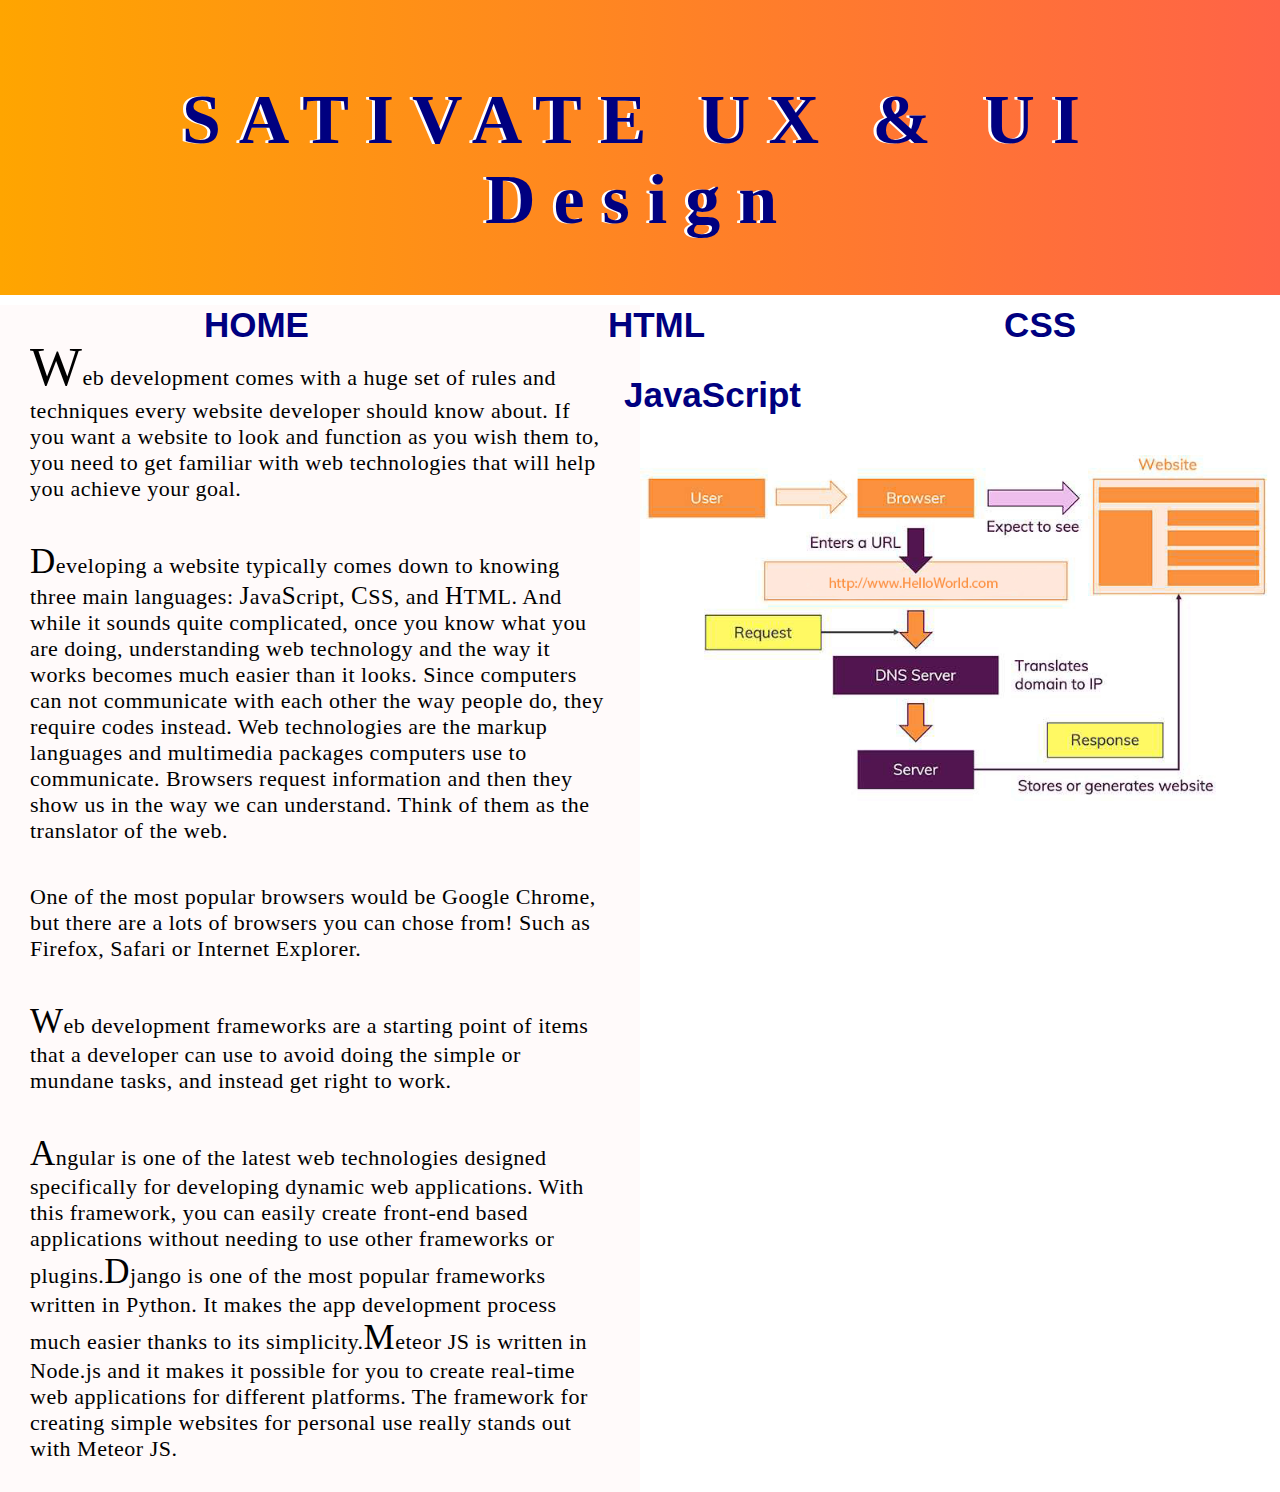
==== index.html @ 44032ea0 "Slight changes" ====
<!DOCTYPE html>
<html>
	<head>
		<title> Welcome </title>
		<link rel="stylesheet" href="style.css">
		<link href="https://fonts.googleapis.com/css?family=Sulphur+Point&display=swap" rel="stylesheet">
		<meta name="viewport" content="width=device-width, initial-scale=1.0">
	</head>
	<body>
		<div class="head1">
			<h1> SATIVATE UX & UI Design </h1>
			<div class="first1">
				<button class="btn btn1">HOME</button>
				<button class="btn btn2">HTML</button>		
				<button class="btn btn3">CSS</button>		
				<button class="btn btn4">JavaScript</button>
			</div>
		</div>
		<div class="head2">
			<p><span style="font-size:55px;">W</span>eb development comes with a huge set of rules and techniques every website developer should know about. If you want a website to look and function as you wish them to, you need to get familiar with web technologies that will help you achieve your goal. 
			</p>
			<p><span style="font-size:35px;">D</span>eveloping a website typically comes down to knowing three main languages: <span style="font-size:25px;">J</span>ava<span style="font-size:25px;">S</span>cript, <span style="font-size:25px;">C</span>SS, and <span style="font-size:25px;">H</span>TML. And while it sounds quite complicated, once you know what you are doing, understanding web technology and the way it works becomes much easier than it looks.			
			Since computers can not communicate with each other the way people do, they require codes instead. Web technologies are the markup languages and multimedia packages computers use to communicate.
			Browsers request information and then they show us in the way we can understand. Think of them as the translator of the web.
			</p>
			<p>One of the most popular browsers would be Google Chrome, but there are a lots of browsers you can chose from! Such as Firefox, Safari or Internet Explorer.
			</p>
			<p><span style="font-size:35px;">W</span>eb development frameworks are a starting point of items that a developer can use to avoid doing the simple or mundane tasks, and instead get right to work.
			</p>
			<p><span style="font-size:35px;">A</span>ngular is one of the latest web technologies designed specifically for developing dynamic web applications. With this framework, you can easily create front-end based applications without needing to use other frameworks or plugins.<span style="font-size:35px;">D</span>jango is one of the most popular frameworks written in Python. It makes the app development process much easier thanks to its simplicity.<span style="font-size:35px;">M</span>eteor JS is written in Node.js and it makes it possible for you to create real-time web applications for different platforms. The framework for creating simple websites for personal use really stands out with Meteor JS.
			</p>	
		</div>
		<div class="image1"><img src="theweb.jpg" alt="How does the web works" width="100%"> </div>
		
	
	</body>


</html>
---- style.css ----
*{
	margin: 0;
	padding: 0;
}
.head1 {
	background-image: linear-gradient(to right, orange , tomato);
	height: 100px;
	padding-bottom:15px;
}
h1 {
	padding-top: 30px;
	padding-left: 20px;
	padding-right: 20px;
	text-align:center;
	font-size: 35px;
	text-shadow: -2px 0 white;
	color:#000080;
}
.first1{
	text-align:center;
	margin-top: 6px;
}
.btn{
	border: none;
	background: none;
	padding: 5px 12px;
}
.btn1{
	font-size: 17px;
	text-shadow: -1px 0 white;
	color:#000080;
	font-weight: bold;
}
.btn2{
	font-size: 17px;
	text-shadow: -1px 0 white;
	color:#000080;
	font-weight: bold;
}
.btn3{
	font-size: 17px;
	text-shadow: -1px 0 white;
	color:#000080;
	font-weight: bold;
}
.btn4{
	font-size: 17px;
	text-shadow: -1px 0 white;
	color:#000080;
	font-weight: bold;
}

.head2 {
	background-color:#FFFAFA;
}
p {
	padding-top: 15px;
	padding-left: 20px;
	padding-right: 10px;
	padding-bottom: 10px;
	font-size:18px;
}

@media only screen and (min-width: 768px){
.head1 {
	background-image: linear-gradient(to right, orange , tomato);
	height: 250px;
	padding-top: 30px;
	margin-bottom: 10px;
}
h1 {
	padding-top: 50px;
	padding-left: 20px;
	padding-right: 20px;
	text-align:center;
	font-size: 70px;
	text-shadow: -3px 0 white;
	color:#000080;
	letter-spacing: 18px;
}

.head2 {
	float: left;
	width:50%;
	padding-top: 20px;
}
.image1 {
	float: right;
	width: 50%;
	padding-top:150px;
}
p {
	padding-top: 10px;
	padding-left: 30px;
	padding-right: 30px;
	padding-bottom: 30px;
	font-size:22px;
	letter-spacing: 0.5px;
}
.first1{
	text-align:center;
	margin-top: 50px;
}
.btn{
	border: none;
	background: none;
	padding: 15px 75px;
}
.btn1{
	font-size: 35px;
	text-shadow: -1px 0 white;
	color:#000080;
	font-weight: bold;
}

.btn2{
	margin-left: 145px;
	font-size: 35px;
	text-shadow: -1px 0 white;
	color:#000080;
	font-weight: bold;
}
.btn3{
	margin-left: 145px;
	font-size: 35px;
	text-shadow: -1px 0 white;
	color:#000080;
	font-weight: bold;
}
.btn4{
	margin-left: 145px;
	font-size: 35px;
	text-shadow: -1px 0 white;
	color:#000080;
	font-weight: bold;
}





}
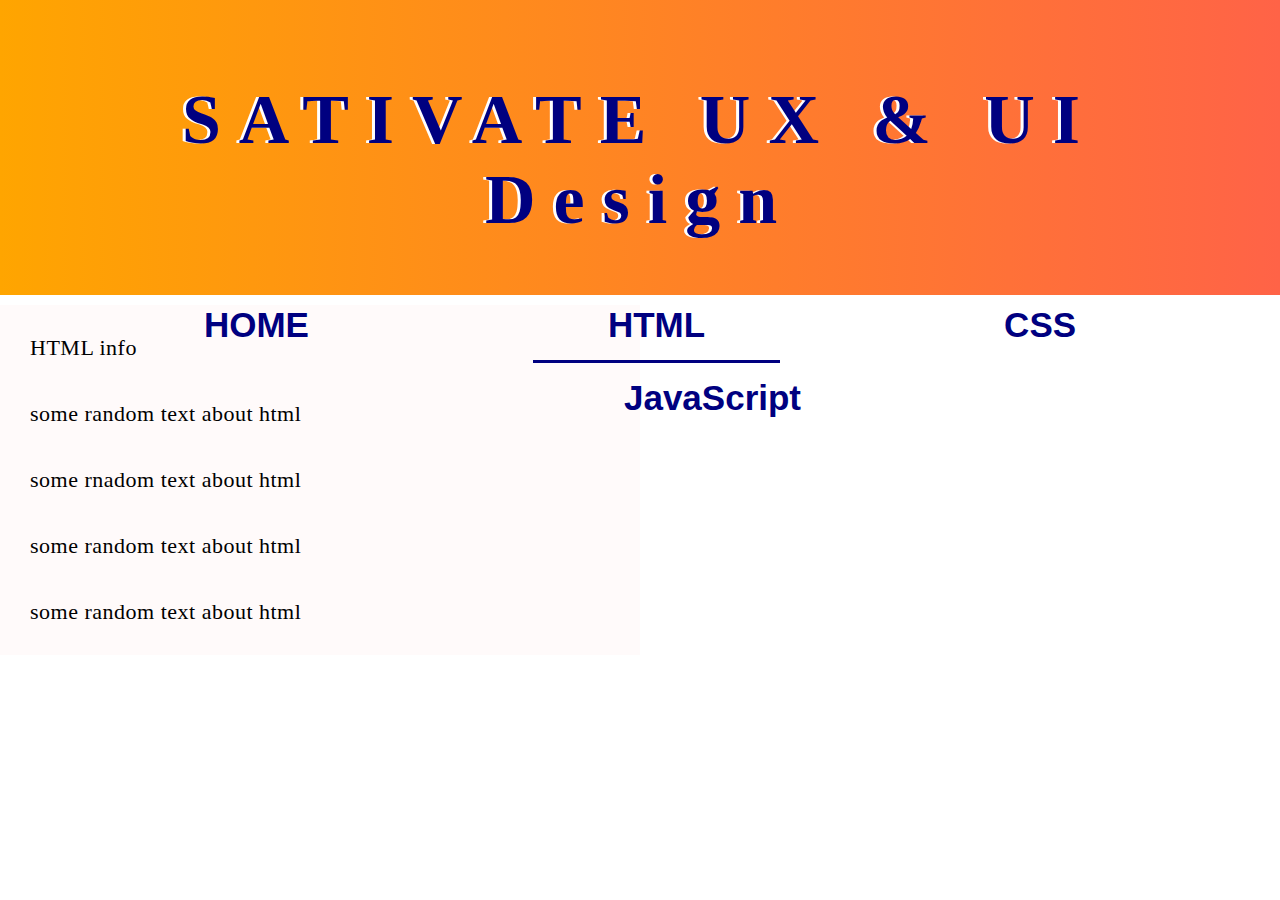
==== commit eeaf52be: "HTML page" ====
--- a/index.html
+++ b/index.html
@@ -17,22 +17,13 @@
 			</div>
 		</div>
 		<div class="head2">
-			<p><span style="font-size:55px;">W</span>eb development comes with a huge set of rules and techniques every website developer should know about. If you want a website to look and function as you wish them to, you need to get familiar with web technologies that will help you achieve your goal. 
-			</p>
-			<p><span style="font-size:35px;">D</span>eveloping a website typically comes down to knowing three main languages: <span style="font-size:25px;">J</span>ava<span style="font-size:25px;">S</span>cript, <span style="font-size:25px;">C</span>SS, and <span style="font-size:25px;">H</span>TML. And while it sounds quite complicated, once you know what you are doing, understanding web technology and the way it works becomes much easier than it looks.			
-			Since computers can not communicate with each other the way people do, they require codes instead. Web technologies are the markup languages and multimedia packages computers use to communicate.
-			Browsers request information and then they show us in the way we can understand. Think of them as the translator of the web.
-			</p>
-			<p>One of the most popular browsers would be Google Chrome, but there are a lots of browsers you can chose from! Such as Firefox, Safari or Internet Explorer.
-			</p>
-			<p><span style="font-size:35px;">W</span>eb development frameworks are a starting point of items that a developer can use to avoid doing the simple or mundane tasks, and instead get right to work.
-			</p>
-			<p><span style="font-size:35px;">A</span>ngular is one of the latest web technologies designed specifically for developing dynamic web applications. With this framework, you can easily create front-end based applications without needing to use other frameworks or plugins.<span style="font-size:35px;">D</span>jango is one of the most popular frameworks written in Python. It makes the app development process much easier thanks to its simplicity.<span style="font-size:35px;">M</span>eteor JS is written in Node.js and it makes it possible for you to create real-time web applications for different platforms. The framework for creating simple websites for personal use really stands out with Meteor JS.
-			</p>	
+			<p>HTML info</p>
+			<p> some random text about html</p>
+			<p> some rnadom text about html</p>
+			<p> some random text about html</p>
+			<p> some random text about html</p>	
 		</div>
-		<div class="image1"><img src="theweb.jpg" alt="How does the web works" width="100%"> </div>
-		
-	
+			
 	</body>
 
 
--- a/style.css
+++ b/style.css
@@ -12,7 +12,7 @@
 	padding-left: 20px;
 	padding-right: 20px;
 	text-align:center;
-	font-size: 35px;
+	font-size: 27px;
 	text-shadow: -2px 0 white;
 	color:#000080;
 }
@@ -36,6 +36,7 @@
 	text-shadow: -1px 0 white;
 	color:#000080;
 	font-weight: bold;
+	border-bottom: solid 2px;
 }
 .btn3{
 	font-size: 17px;
@@ -119,6 +120,7 @@
 	text-shadow: -1px 0 white;
 	color:#000080;
 	font-weight: bold;
+	border-bottom: solid 3px;
 }
 .btn3{
 	margin-left: 145px;
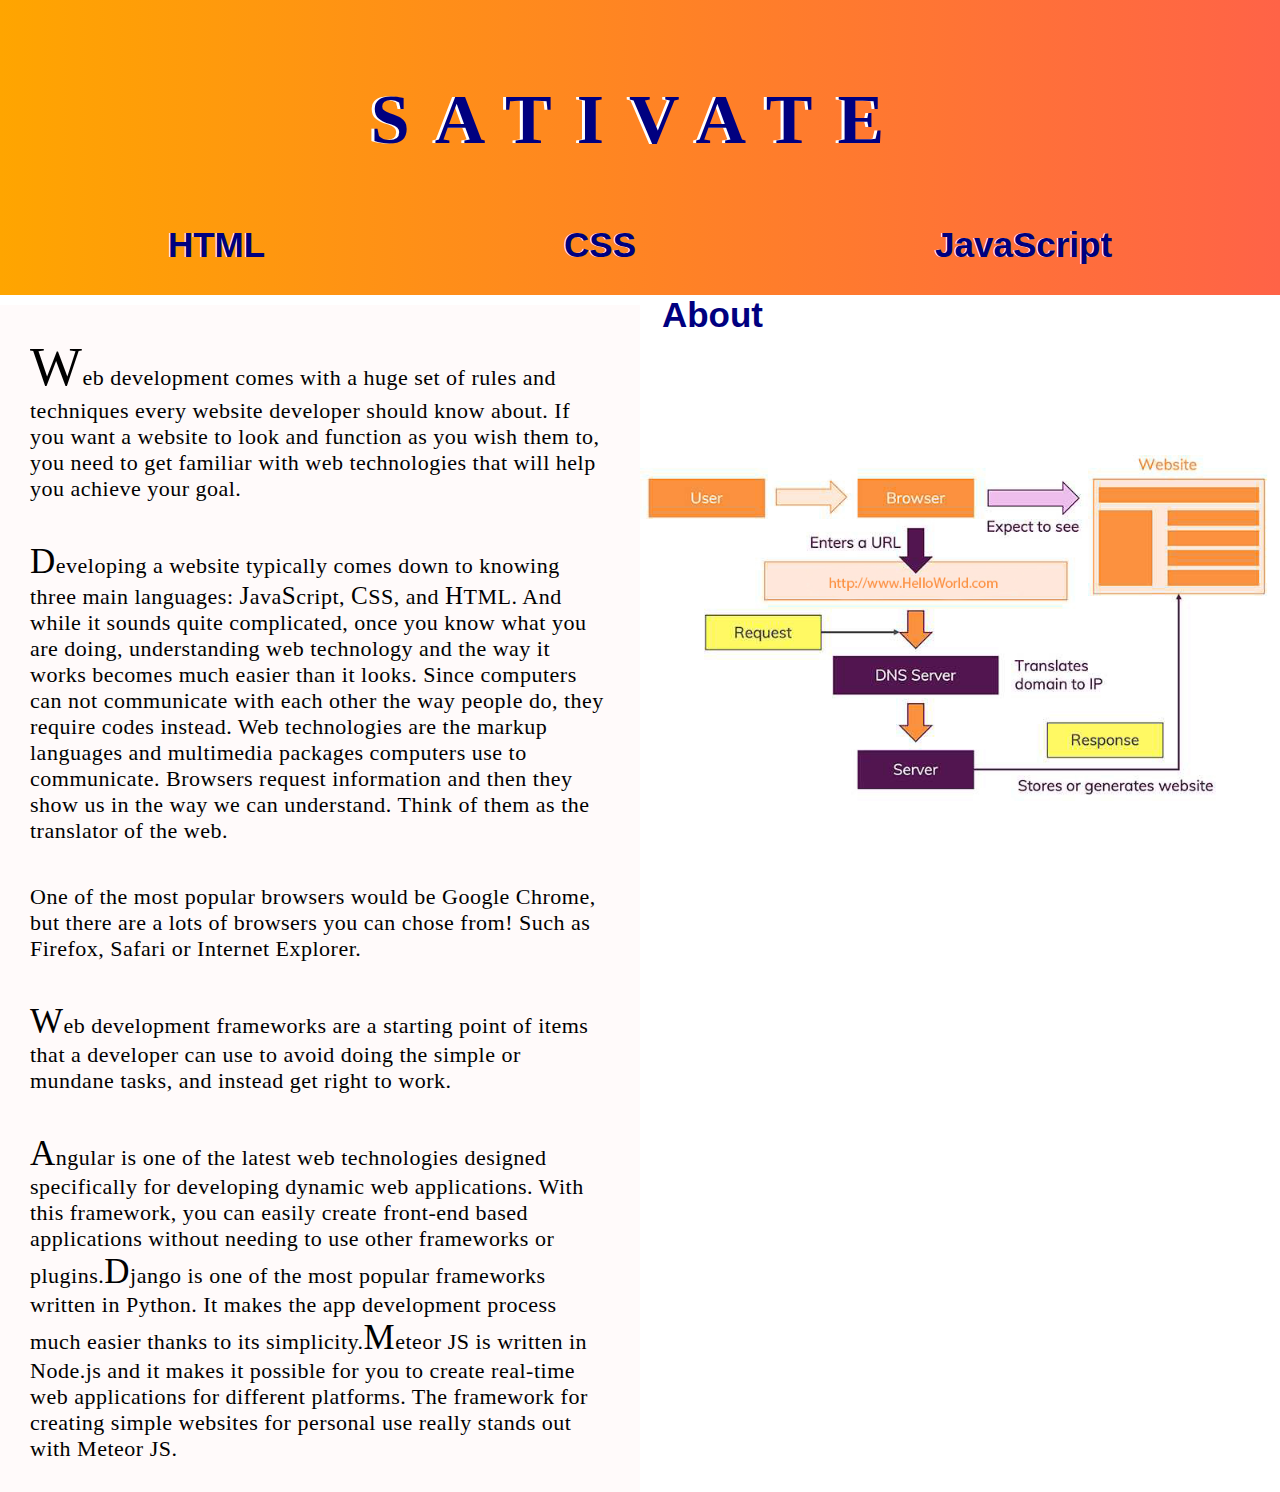
==== commit 9c8a685f: "Add files via upload" ====
--- a/index.html
+++ b/index.html
@@ -8,22 +8,31 @@
 	</head>
 	<body>
 		<div class="head1">
-			<h1> SATIVATE UX & UI Design </h1>
+			<h1> SATIVATE </h1>
 			<div class="first1">
-				<button class="btn btn1">HOME</button>
-				<button class="btn btn2">HTML</button>		
-				<button class="btn btn3">CSS</button>		
-				<button class="btn btn4">JavaScript</button>
+				<button class="btn btn1">HTML</button>
+				<button class="btn btn2">CSS</button>		
+				<button class="btn btn3">JavaScript</button>		
+				<button class="btn btn4">About</button>
 			</div>
 		</div>
 		<div class="head2">
-			<p>HTML info</p>
-			<p> some random text about html</p>
-			<p> some rnadom text about html</p>
-			<p> some random text about html</p>
-			<p> some random text about html</p>	
+			<p><span style="font-size:55px;">W</span>eb development comes with a huge set of rules and techniques every website developer should know about. If you want a website to look and function as you wish them to, you need to get familiar with web technologies that will help you achieve your goal. 
+			</p>
+			<p><span style="font-size:35px;">D</span>eveloping a website typically comes down to knowing three main languages: <span style="font-size:25px;">J</span>ava<span style="font-size:25px;">S</span>cript, <span style="font-size:25px;">C</span>SS, and <span style="font-size:25px;">H</span>TML. And while it sounds quite complicated, once you know what you are doing, understanding web technology and the way it works becomes much easier than it looks.			
+			Since computers can not communicate with each other the way people do, they require codes instead. Web technologies are the markup languages and multimedia packages computers use to communicate.
+			Browsers request information and then they show us in the way we can understand. Think of them as the translator of the web.
+			</p>
+			<p>One of the most popular browsers would be Google Chrome, but there are a lots of browsers you can chose from! Such as Firefox, Safari or Internet Explorer.
+			</p>
+			<p><span style="font-size:35px;">W</span>eb development frameworks are a starting point of items that a developer can use to avoid doing the simple or mundane tasks, and instead get right to work.
+			</p>
+			<p><span style="font-size:35px;">A</span>ngular is one of the latest web technologies designed specifically for developing dynamic web applications. With this framework, you can easily create front-end based applications without needing to use other frameworks or plugins.<span style="font-size:35px;">D</span>jango is one of the most popular frameworks written in Python. It makes the app development process much easier thanks to its simplicity.<span style="font-size:35px;">M</span>eteor JS is written in Node.js and it makes it possible for you to create real-time web applications for different platforms. The framework for creating simple websites for personal use really stands out with Meteor JS.
+			</p>	
 		</div>
-			
+		<div class="image1"><img src="theweb.jpg" alt="How does the web works" width="100%"> </div>
+		
+	
 	</body>
 
 
--- a/style.css
+++ b/style.css
@@ -12,7 +12,7 @@
 	padding-left: 20px;
 	padding-right: 20px;
 	text-align:center;
-	font-size: 27px;
+	font-size: 35px;
 	text-shadow: -2px 0 white;
 	color:#000080;
 }
@@ -36,7 +36,6 @@
 	text-shadow: -1px 0 white;
 	color:#000080;
 	font-weight: bold;
-	border-bottom: solid 2px;
 }
 .btn3{
 	font-size: 17px;
@@ -77,7 +76,7 @@
 	font-size: 70px;
 	text-shadow: -3px 0 white;
 	color:#000080;
-	letter-spacing: 18px;
+	letter-spacing: 25px;
 }
 
 .head2 {
@@ -120,7 +119,6 @@
 	text-shadow: -1px 0 white;
 	color:#000080;
 	font-weight: bold;
-	border-bottom: solid 3px;
 }
 .btn3{
 	margin-left: 145px;
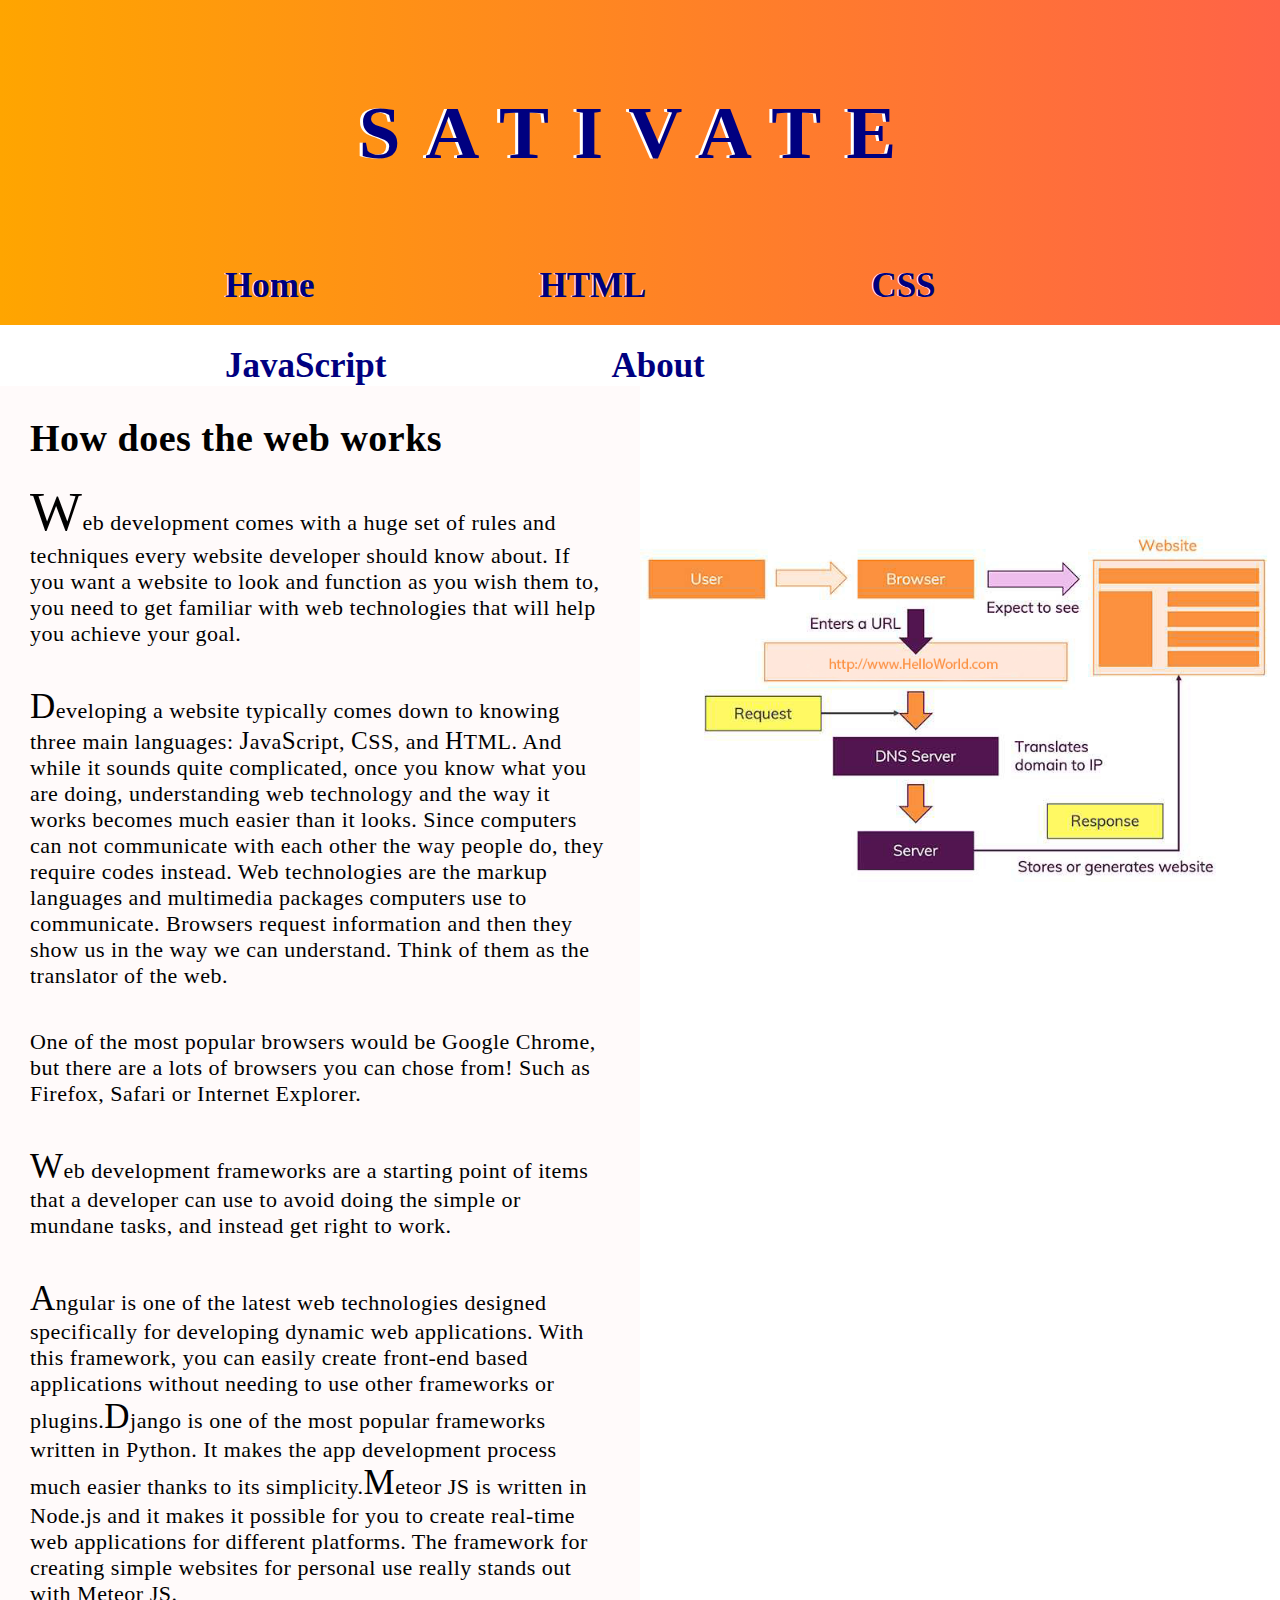
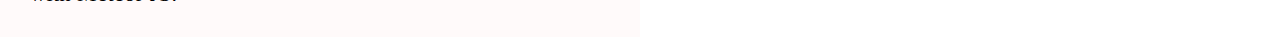
==== commit 198cb178: "Homepage changes" ====
--- a/index.html
+++ b/index.html
@@ -10,13 +10,25 @@
 		<div class="head1">
 			<h1> SATIVATE </h1>
 			<div class="first1">
-				<button class="btn btn1">HTML</button>
-				<button class="btn btn2">CSS</button>		
-				<button class="btn btn3">JavaScript</button>		
-				<button class="btn btn4">About</button>
+				<a href="index.html">	
+				<div class="btn1">Home</div>
+				</a>
+				<a href="html.html">	
+				<div class="btn2">HTML</div>
+				</a>		
+				<a href="css.html">	
+				<div class="btn3">CSS</div>
+				</a>		
+				<a href="javascript.html">	
+				<div class="btn4">JavaScript</div>
+				</a>
+				<a href="about.html">	
+				<div class="btn4">About</div>
+				</a>
 			</div>
 		</div>
 		<div class="head2">
+			<h2> How does the web works </h2>
 			<p><span style="font-size:55px;">W</span>eb development comes with a huge set of rules and techniques every website developer should know about. If you want a website to look and function as you wish them to, you need to get familiar with web technologies that will help you achieve your goal. 
 			</p>
 			<p><span style="font-size:35px;">D</span>eveloping a website typically comes down to knowing three main languages: <span style="font-size:25px;">J</span>ava<span style="font-size:25px;">S</span>cript, <span style="font-size:25px;">C</span>SS, and <span style="font-size:25px;">H</span>TML. And while it sounds quite complicated, once you know what you are doing, understanding web technology and the way it works becomes much easier than it looks.			
--- a/style.css
+++ b/style.css
@@ -19,11 +19,6 @@
 .first1{
 	text-align:center;
 	margin-top: 6px;
-}
-.btn{
-	border: none;
-	background: none;
-	padding: 5px 12px;
 }
 .btn1{
 	font-size: 17px;
@@ -53,6 +48,9 @@
 .head2 {
 	background-color:#FFFAFA;
 }
+.head2 {
+	background-color:#FFFAFA;
+}
 p {
 	padding-top: 15px;
 	padding-left: 20px;
@@ -64,8 +62,8 @@
 @media only screen and (min-width: 768px){
 .head1 {
 	background-image: linear-gradient(to right, orange , tomato);
-	height: 250px;
-	padding-top: 30px;
+	height: 270px;
+	padding-top: 40px;
 	margin-bottom: 10px;
 }
 h1 {
@@ -73,10 +71,18 @@
 	padding-left: 20px;
 	padding-right: 20px;
 	text-align:center;
-	font-size: 70px;
+	font-size: 75px;
 	text-shadow: -3px 0 white;
 	color:#000080;
 	letter-spacing: 25px;
+}
+h2 {
+	padding-top: 10px;
+	padding-left: 30px;
+	padding-right: 30px;
+	padding-bottom: 10px;
+	font-size:38px;
+	letter-spacing: 0.5px;
 }
 
 .head2 {
@@ -84,8 +90,18 @@
 	width:50%;
 	padding-top: 20px;
 }
+.head3 {
+	float: right;
+	width:50%;
+	padding-top: 20px;
+}
 .image1 {
 	float: right;
+	width: 50%;
+	padding-top:150px;
+}
+.image2 {
+	float: left;
 	width: 50%;
 	padding-top:150px;
 }
@@ -101,42 +117,53 @@
 	text-align:center;
 	margin-top: 50px;
 }
-.btn{
-	border: none;
-	background: none;
-	padding: 15px 75px;
-}
+
 .btn1{
+	margin-left: 225px;
+	margin-top: 40px;
 	font-size: 35px;
 	text-shadow: -1px 0 white;
 	color:#000080;
 	font-weight: bold;
+	float: left;
 }
 
 .btn2{
-	margin-left: 145px;
+	margin-left: 225px;
+	margin-top: 40px;
 	font-size: 35px;
 	text-shadow: -1px 0 white;
 	color:#000080;
 	font-weight: bold;
+	float: left;
 }
 .btn3{
-	margin-left: 145px;
+	margin-left: 225px;
+	margin-top: 40px;
 	font-size: 35px;
 	text-shadow: -1px 0 white;
 	color:#000080;
 	font-weight: bold;
+	float: left;
 }
 .btn4{
-	margin-left: 145px;
+	margin-left: 225px;
+	margin-top: 40px;
 	font-size: 35px;
 	text-shadow: -1px 0 white;
 	color:#000080;
 	font-weight: bold;
+	float: left;
+}
+.btn5{
+	margin-left: 225px;
+	margin-top: 40px;
+	font-size: 35px;
+	text-shadow: -1px 0 white;
+	color:#000080;
+	font-weight: bold;
+	float: left;
 }
 
 
-
-
-
 }
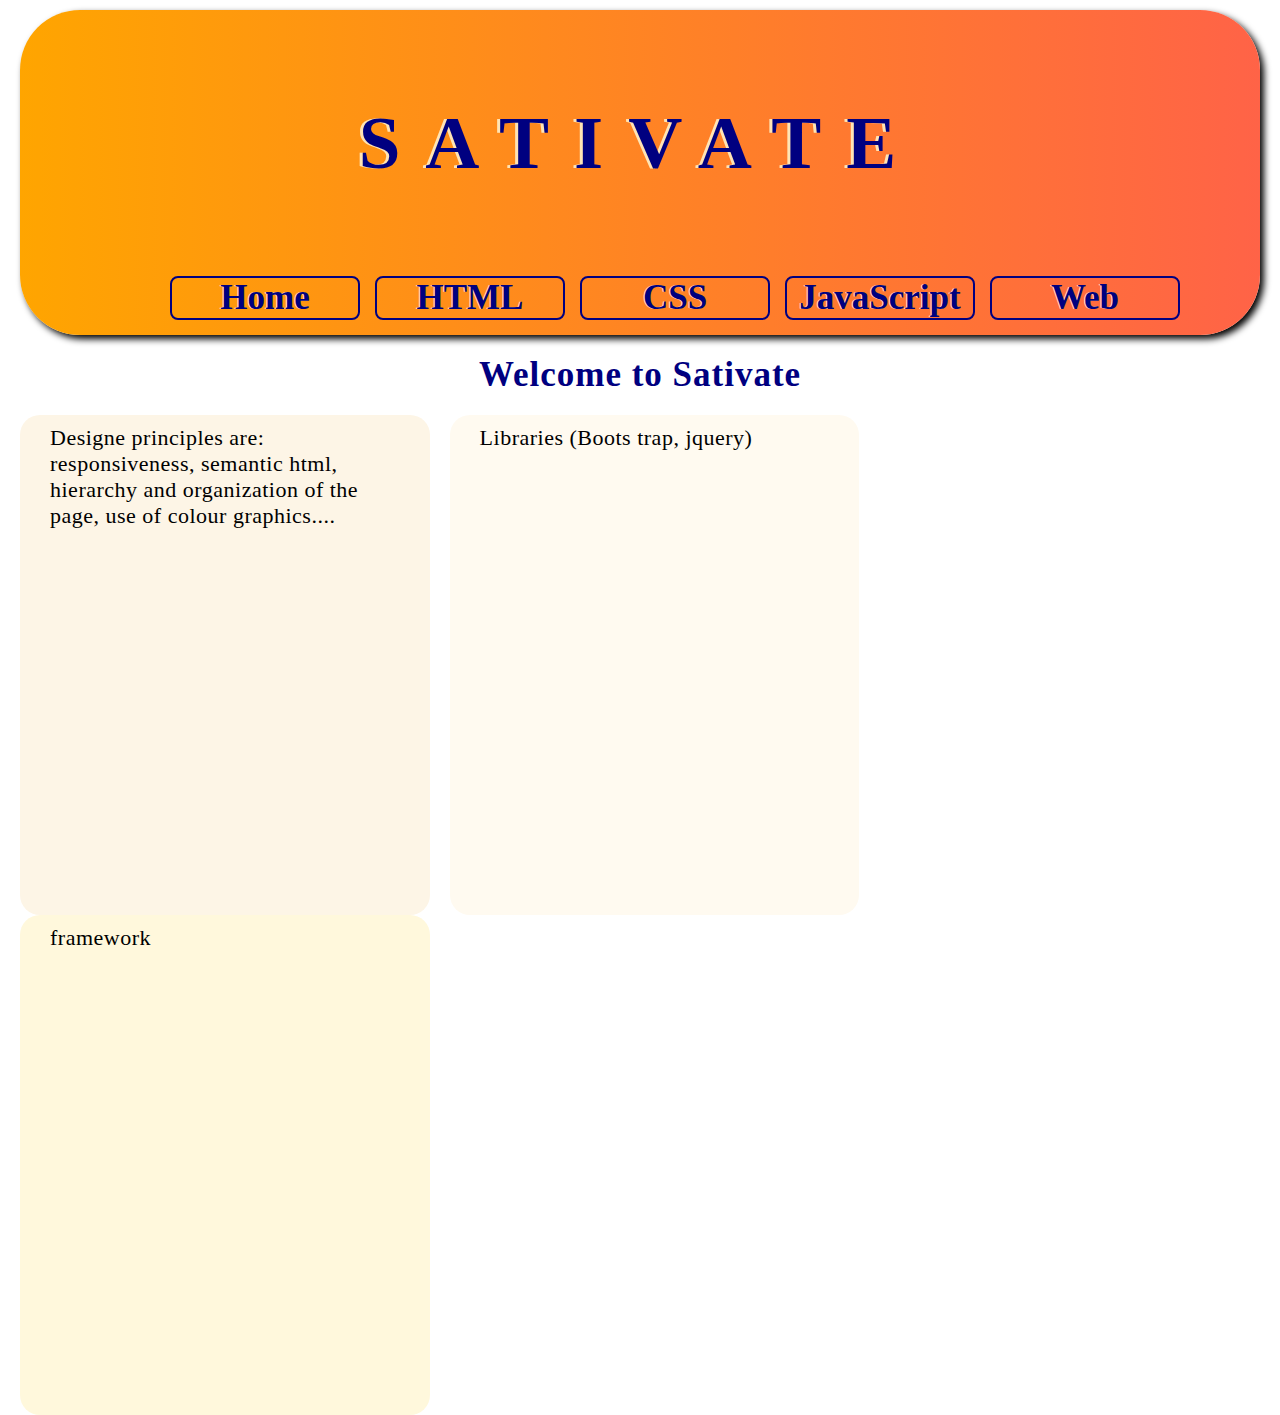
==== commit 4f4db8b3: "Got javascript now" ====
--- a/index.html
+++ b/index.html
@@ -22,28 +22,17 @@
 				<a href="javascript.html">	
 				<div class="btn4">JavaScript</div>
 				</a>
-				<a href="about.html">	
-				<div class="btn4">About</div>
+				<a href="theweb.html">	
+				<div class="btn5">Web</div>
 				</a>
-			</div>
-		</div>
-		<div class="head2">
-			<h2> How does the web works </h2>
-			<p><span style="font-size:55px;">W</span>eb development comes with a huge set of rules and techniques every website developer should know about. If you want a website to look and function as you wish them to, you need to get familiar with web technologies that will help you achieve your goal. 
-			</p>
-			<p><span style="font-size:35px;">D</span>eveloping a website typically comes down to knowing three main languages: <span style="font-size:25px;">J</span>ava<span style="font-size:25px;">S</span>cript, <span style="font-size:25px;">C</span>SS, and <span style="font-size:25px;">H</span>TML. And while it sounds quite complicated, once you know what you are doing, understanding web technology and the way it works becomes much easier than it looks.			
-			Since computers can not communicate with each other the way people do, they require codes instead. Web technologies are the markup languages and multimedia packages computers use to communicate.
-			Browsers request information and then they show us in the way we can understand. Think of them as the translator of the web.
-			</p>
-			<p>One of the most popular browsers would be Google Chrome, but there are a lots of browsers you can chose from! Such as Firefox, Safari or Internet Explorer.
-			</p>
-			<p><span style="font-size:35px;">W</span>eb development frameworks are a starting point of items that a developer can use to avoid doing the simple or mundane tasks, and instead get right to work.
-			</p>
-			<p><span style="font-size:35px;">A</span>ngular is one of the latest web technologies designed specifically for developing dynamic web applications. With this framework, you can easily create front-end based applications without needing to use other frameworks or plugins.<span style="font-size:35px;">D</span>jango is one of the most popular frameworks written in Python. It makes the app development process much easier thanks to its simplicity.<span style="font-size:35px;">M</span>eteor JS is written in Node.js and it makes it possible for you to create real-time web applications for different platforms. The framework for creating simple websites for personal use really stands out with Meteor JS.
-			</p>	
-		</div>
-		<div class="image1"><img src="theweb.jpg" alt="How does the web works" width="100%"> </div>
-		
+			</div>			
+		</div>				
+			<h3>Welcome to Sativate</h3>
+			
+			<div class="block1"> <p>Designe principles are:
+			responsiveness, semantic html, hierarchy and organization of the page, use of colour graphics....</p> </div>
+			<div class="block2"> <p>Libraries (Boots trap, jquery)</p> </div>
+			<div class="block3"> <p>framework</p> </div>
 	
 	</body>
 
--- a/style.css
+++ b/style.css
@@ -6,6 +6,9 @@
 	background-image: linear-gradient(to right, orange , tomato);
 	height: 100px;
 	padding-bottom:15px;
+}
+.name1{
+	display:none;
 }
 h1 {
 	padding-top: 30px;
@@ -16,40 +19,80 @@
 	text-shadow: -2px 0 white;
 	color:#000080;
 }
+h2 {
+	padding-top: 20px;
+	padding-left: 30px;
+	padding-right: 30px;
+	font-size:28px;
+	letter-spacing: 0.5px;
+}
+h3{
+	padding-top: 10px;
+	padding-left: 10px;
+	padding-right: 10px;
+	padding-bottom: 10px;
+	font-size:18px;
+	letter-spacing: 0.5px;
+}
+
 .first1{
 	text-align:center;
 	margin-top: 6px;
 }
 .btn1{
-	font-size: 17px;
-	text-shadow: -1px 0 white;
-	color:#000080;
-	font-weight: bold;
+	margin-left: 15px;
+	margin-top: 10px;
+	font-size: 18px;
+	text-shadow: -1px 0 white;
+	color:#000080;
+	font-weight: bold;
+	float: left;
 }
 .btn2{
-	font-size: 17px;
-	text-shadow: -1px 0 white;
-	color:#000080;
-	font-weight: bold;
+	margin-left: 15px;
+	margin-top: 10px;
+	font-size: 18px;
+	text-shadow: -1px 0 white;
+	color:#000080;
+	font-weight: bold;
+	float: left;
 }
 .btn3{
-	font-size: 17px;
-	text-shadow: -1px 0 white;
-	color:#000080;
-	font-weight: bold;
+	margin-left: 15px;
+	margin-top: 10px;
+	font-size: 18px;
+	text-shadow: -1px 0 white;
+	color:#000080;
+	font-weight: bold;
+	float: left;
 }
 .btn4{
-	font-size: 17px;
-	text-shadow: -1px 0 white;
-	color:#000080;
-	font-weight: bold;
+	margin-left: 15px;
+	margin-top: 10px;
+	font-size: 18px;
+	text-shadow: -1px 0 white;
+	color:#000080;
+	font-weight: bold;
+	float: left;
+}
+.btn5{
+	margin-left: 15px;
+	margin-top: 10px;
+	font-size: 18px;
+	text-shadow: -1px 0 white;
+	color:#000080;
+	font-weight: bold;
+	float: left;
 }
 
 .head2 {
-	background-color:#FFFAFA;
-}
-.head2 {
-	background-color:#FFFAFA;
+	background-color:#FFE4B5;
+}
+.head3 {
+	background-color:#FFE4B5;
+}
+.head4 {
+	background-color:#FFE4B5;
 }
 p {
 	padding-top: 15px;
@@ -65,6 +108,11 @@
 	height: 270px;
 	padding-top: 40px;
 	margin-bottom: 10px;
+	border-radius: 60px 60px 60px 60px;
+	box-shadow: 4px 4px 7px black;
+	margin-left: 20px;
+	margin-right: 20px;
+	margin-top: 10px;
 }
 h1 {
 	padding-top: 50px;
@@ -72,7 +120,7 @@
 	padding-right: 20px;
 	text-align:center;
 	font-size: 75px;
-	text-shadow: -3px 0 white;
+	text-shadow: -3px 0 #FFE4B5;
 	color:#000080;
 	letter-spacing: 25px;
 }
@@ -84,16 +132,38 @@
 	font-size:38px;
 	letter-spacing: 0.5px;
 }
+h3{
+	padding-top: 10px;
+	padding-bottom: 10px;
+	text-align: center;
+	font-size: 35px;
+	letter-spacing: 1px;
+	color:#000080;
+	text-shadow: -2px 0 white;
+	margin-left: 5px;
+	margin-right: 5px;
+	border-radius: 10px 10px 10px 10px;
+	margin-bottom: 10px;
+}
 
 .head2 {
 	float: left;
 	width:50%;
 	padding-top: 20px;
+	border-radius: 20px 20px 20px 20px;
+	
 }
 .head3 {
 	float: right;
 	width:50%;
 	padding-top: 20px;
+	border-radius: 20px 20px 20px 20px;
+}
+.head4 {
+	float: left;
+	width:50%;
+	padding-top: 20px;
+	border-radius: 20px 20px 20px 20px;
 }
 .image1 {
 	float: right;
@@ -104,6 +174,16 @@
 	float: left;
 	width: 50%;
 	padding-top:150px;
+}
+.image3 {
+	float: right;
+	width: 50%;
+	padding-top:80px;
+}
+.image4 {
+	float: left;
+	width: 50%;
+	padding-top:50px;
 }
 p {
 	padding-top: 10px;
@@ -119,51 +199,108 @@
 }
 
 .btn1{
-	margin-left: 225px;
-	margin-top: 40px;
-	font-size: 35px;
-	text-shadow: -1px 0 white;
-	color:#000080;
-	font-weight: bold;
-	float: left;
-}
-
+	margin-left: 150px;
+	margin-top: 40px;
+	font-size: 35px;
+	text-shadow: -1px 0 #FFE4B5;
+	color:#000080;
+	font-weight: bold;
+	float: left;
+	border: solid 2px;
+	width: 15%;
+	height: 40px;
+	border-radius: 8px 8px 8px 8px;
+}
+.btn1:hover{
+	background-color: #FFE4B5;
+}
 .btn2{
-	margin-left: 225px;
-	margin-top: 40px;
-	font-size: 35px;
-	text-shadow: -1px 0 white;
-	color:#000080;
-	font-weight: bold;
-	float: left;
+	
+	margin-top: 40px;
+	font-size: 35px;
+	text-shadow: -1px 0 #FFE4B5;
+	color:#000080;
+	font-weight: bold;
+	float: left;
+	border: solid 2px;
+	width: 15%;
+	height: 40px;
+	border-radius: 8px 8px 8px 8px;
+}
+.btn2:hover{
+	background-color: #FFE4B5;
 }
 .btn3{
-	margin-left: 225px;
-	margin-top: 40px;
-	font-size: 35px;
-	text-shadow: -1px 0 white;
-	color:#000080;
-	font-weight: bold;
-	float: left;
+	
+	margin-top: 40px;
+	font-size: 35px;
+	text-shadow: -1px 0 #FFE4B5;
+	color:#000080;
+	font-weight: bold;
+	float: left;
+	border: solid 2px;
+	width: 15%;
+	height: 40px;
+	border-radius: 8px 8px 8px 8px;
+}
+.btn3:hover{
+	background-color: #FFE4B5;
 }
 .btn4{
-	margin-left: 225px;
-	margin-top: 40px;
-	font-size: 35px;
-	text-shadow: -1px 0 white;
-	color:#000080;
-	font-weight: bold;
-	float: left;
+	
+	margin-top: 40px;
+	font-size: 35px;
+	text-shadow: -1px 0 #FFE4B5;
+	color:#000080;
+	font-weight: bold;
+	float: left;
+	border: solid 2px;
+	width: 15%;
+	height: 40px;
+	border-radius: 8px 8px 8px 8px;
+}
+.btn4:hover{
+	background-color: #FFE4B5;
 }
 .btn5{
-	margin-left: 225px;
-	margin-top: 40px;
-	font-size: 35px;
-	text-shadow: -1px 0 white;
-	color:#000080;
-	font-weight: bold;
-	float: left;
-}
-
-
-}
+	
+	margin-top: 40px;
+	font-size: 35px;
+	text-shadow: -1px 0 #FFE4B5;
+	color:#000080;
+	font-weight: bold;
+	float: left;
+	border: solid 2px;
+	width: 15%;
+	height: 40px;
+	border-radius: 8px 8px 8px 8px;
+}
+.btn5:hover{
+	background-color: #FFE4B5;
+}
+.block1{
+	background-color: #FDF5E6;
+	float: left;
+	width: 32%;
+	height: 500px;
+	margin-left: 20px;
+	border-radius: 20px 20px 20px 20px;
+}
+.block2{
+	background-color: #FFFAF0;
+	float: left;
+	width: 32%;
+	height: 500px;
+	margin-left: 20px;
+	border-radius: 20px 20px 20px 20px;
+}
+.block3{
+	background-color: #FFF8DC;
+	float: left;
+	width: 32%;
+	height: 500px;
+	margin-left: 20px;
+	border-radius: 20px 20px 20px 20px;
+}
+
+}
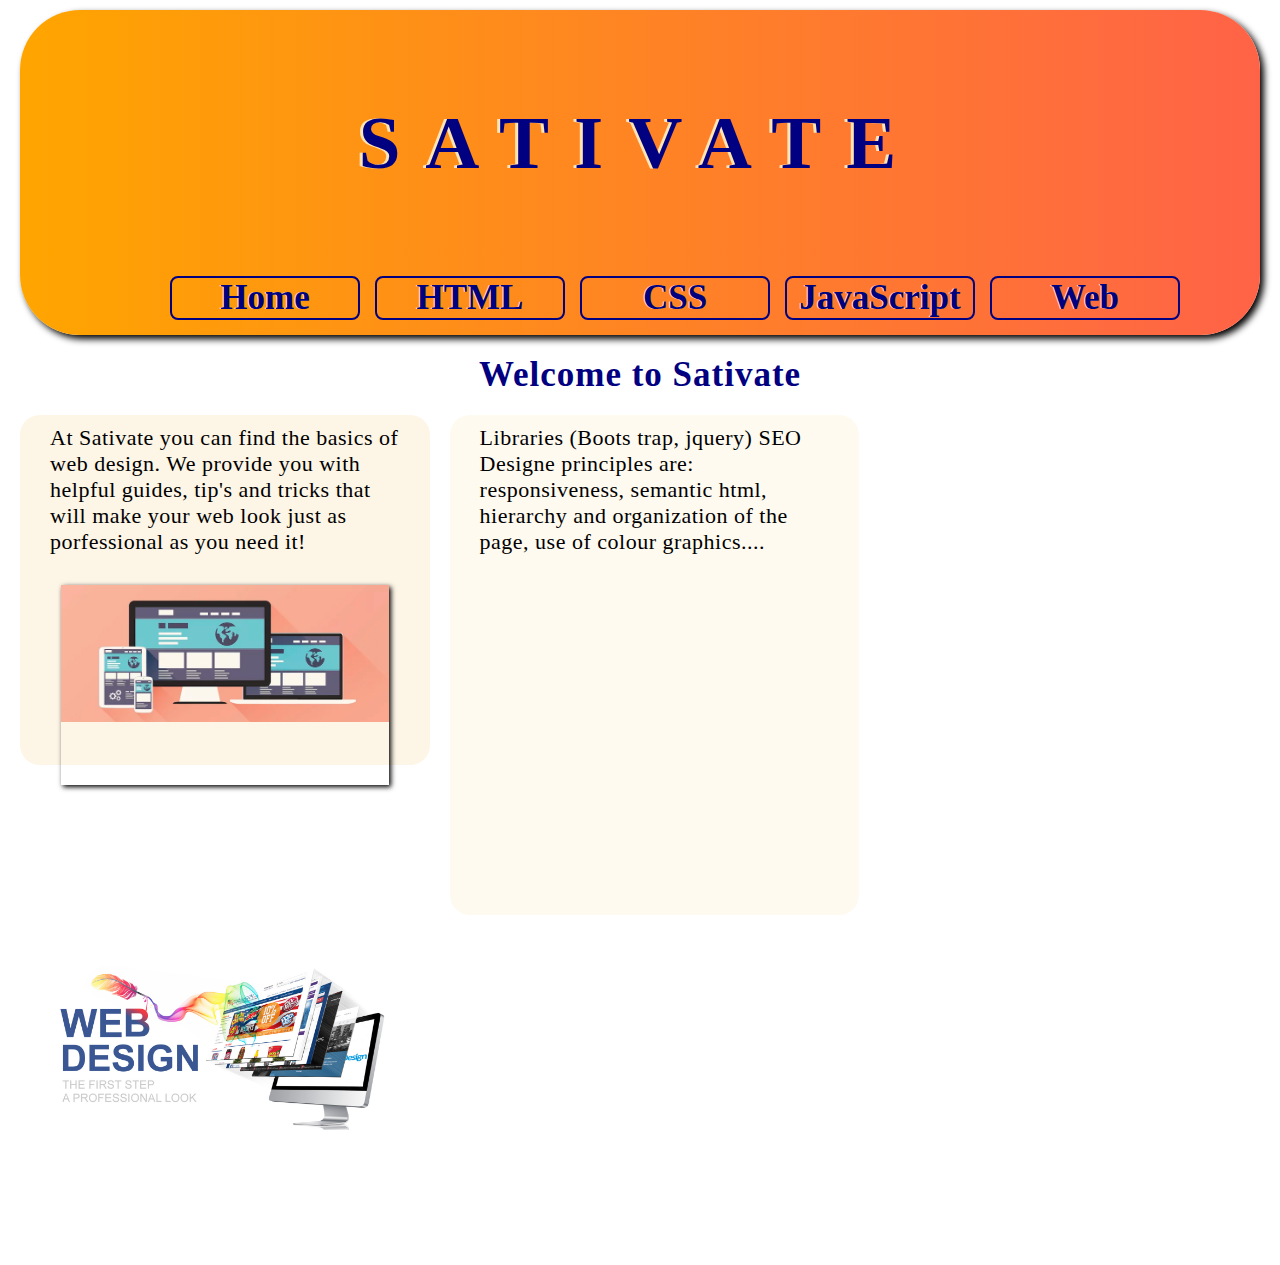
==== commit 0a3db7c5: "Slight changes" ====
--- a/index.html
+++ b/index.html
@@ -29,10 +29,13 @@
 		</div>				
 			<h3>Welcome to Sativate</h3>
 			
-			<div class="block1"> <p>Designe principles are:
+			<div class="block1"> <p>At Sativate you can find the basics of web design. We provide you with helpful guides, tip's and tricks that will make your web look just as porfessional as you need it!</p> 
+			<div class="image5"><img src="designimg1.png" alt="Web Desing picture" width="100%"> 
+			</div>
+			</div>
+			<div class="block2"> <p>Libraries (Boots trap, jquery) SEO Designe principles are:
 			responsiveness, semantic html, hierarchy and organization of the page, use of colour graphics....</p> </div>
-			<div class="block2"> <p>Libraries (Boots trap, jquery)</p> </div>
-			<div class="block3"> <p>framework</p> </div>
+			<div class="block3"> <div class="image6"><img src="designimg2.jpg" alt="Web desing picture 2" width="100%"></div> </div>
 	
 	</body>
 
--- a/style.css
+++ b/style.css
@@ -25,6 +25,7 @@
 	padding-right: 30px;
 	font-size:28px;
 	letter-spacing: 0.5px;
+	text-align: center;
 }
 h3{
 	padding-top: 10px;
@@ -33,6 +34,7 @@
 	padding-bottom: 10px;
 	font-size:18px;
 	letter-spacing: 0.5px;
+	text-align: center;
 }
 
 .first1{
@@ -185,6 +187,14 @@
 	width: 50%;
 	padding-top:50px;
 }
+.image5 {
+	float: left;
+	width: 80%;
+	margin-left: 10%;
+	box-shadow: 2px 2px 5px black;
+	height: 200px;
+	
+}
 p {
 	padding-top: 10px;
 	padding-left: 30px;
@@ -213,6 +223,7 @@
 }
 .btn1:hover{
 	background-color: #FFE4B5;
+	box-shadow: 5px 5px 5px black;
 }
 .btn2{
 	
@@ -229,6 +240,7 @@
 }
 .btn2:hover{
 	background-color: #FFE4B5;
+	box-shadow: 5px 5px 5px black;
 }
 .btn3{
 	
@@ -245,6 +257,7 @@
 }
 .btn3:hover{
 	background-color: #FFE4B5;
+	box-shadow: 5px 5px 5px black;
 }
 .btn4{
 	
@@ -261,6 +274,7 @@
 }
 .btn4:hover{
 	background-color: #FFE4B5;
+	box-shadow: 5px 5px 5px black;
 }
 .btn5{
 	
@@ -277,30 +291,31 @@
 }
 .btn5:hover{
 	background-color: #FFE4B5;
+	box-shadow: 5px 5px 5px black;
 }
 .block1{
 	background-color: #FDF5E6;
+	float: left;
+	width: 32%;
+	height: 350px;
+	margin-left: 20px;
+	border-radius: 20px 20px 20px 20px;
+}
+.block2{
+	background-color: #FFFAF0;
 	float: left;
 	width: 32%;
 	height: 500px;
 	margin-left: 20px;
 	border-radius: 20px 20px 20px 20px;
 }
-.block2{
-	background-color: #FFFAF0;
+.block3{
+	padding-top: 50px;
 	float: left;
 	width: 32%;
-	height: 500px;
+	height: 300px;
 	margin-left: 20px;
 	border-radius: 20px 20px 20px 20px;
 }
-.block3{
-	background-color: #FFF8DC;
-	float: left;
-	width: 32%;
-	height: 500px;
-	margin-left: 20px;
-	border-radius: 20px 20px 20px 20px;
-}
-
-}
+
+}
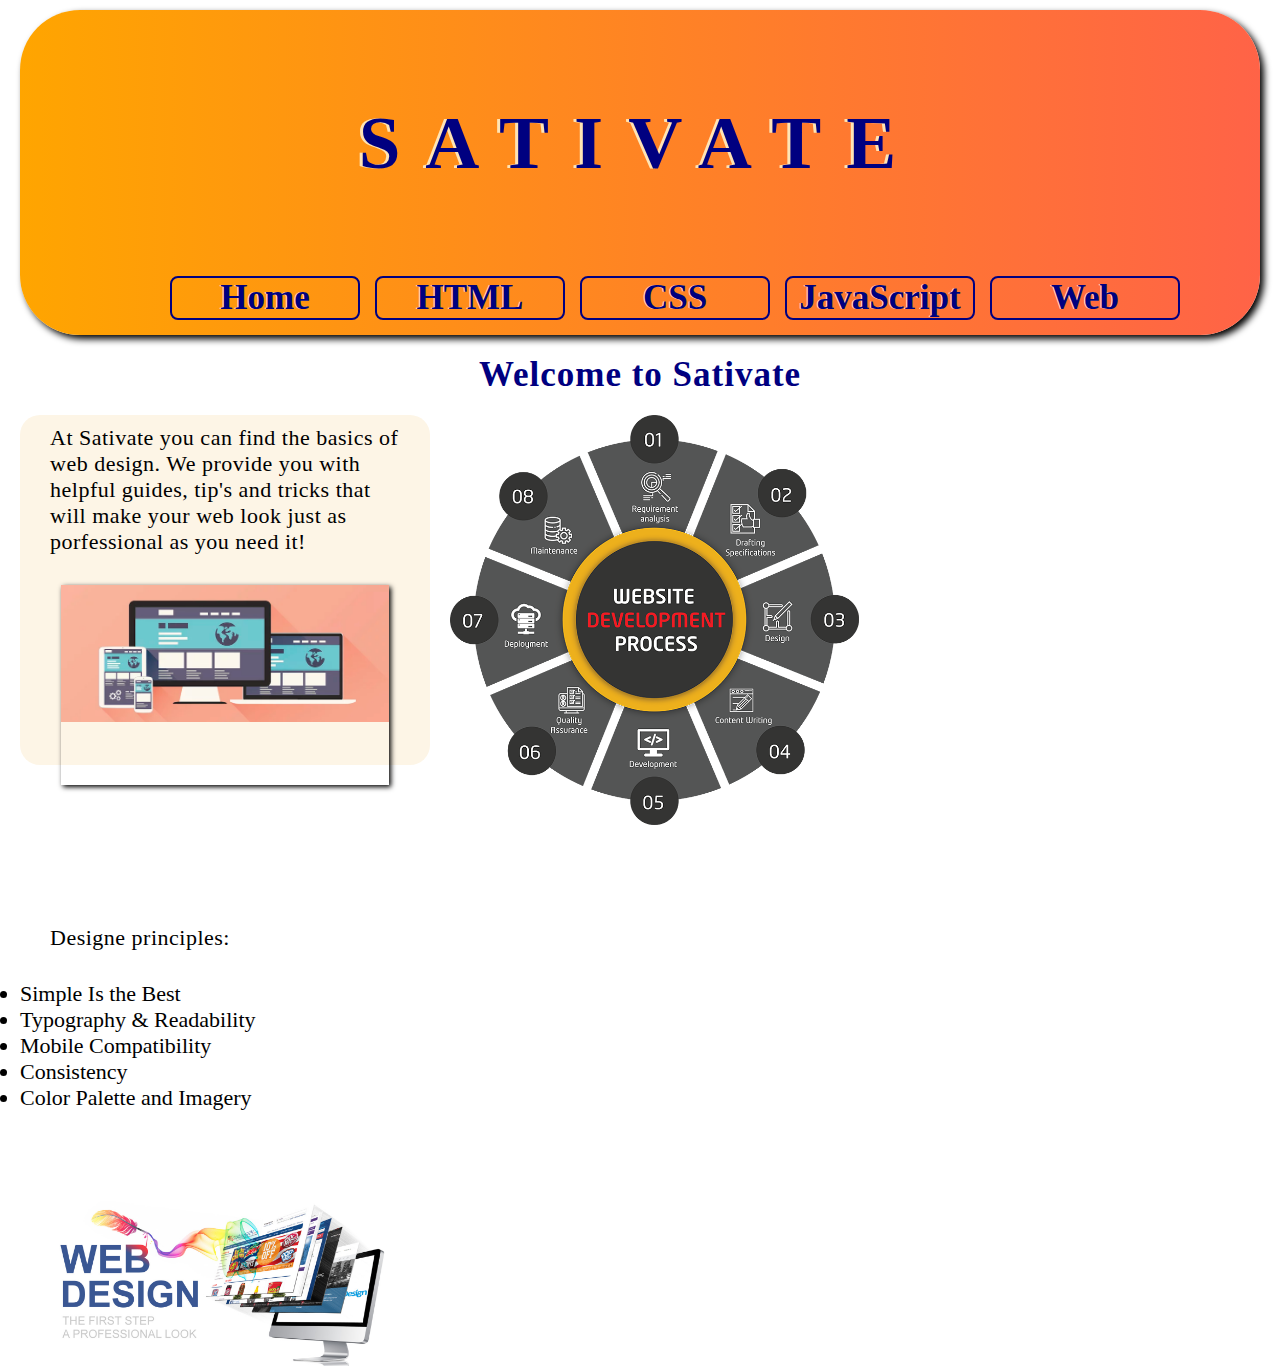
==== commit 9f5aba55: "Add files via upload" ====
--- a/index.html
+++ b/index.html
@@ -3,12 +3,14 @@
 	<head>
 		<title> Welcome </title>
 		<link rel="stylesheet" href="style.css">
+		<meta name="description" content="Ux and UI desing, All the basic information 	about the languages we use in web development">
+		<meta name="keywords" content="HTML, CSS, JavaScript, Web, UX and UI design">
 		<link href="https://fonts.googleapis.com/css?family=Sulphur+Point&display=swap" rel="stylesheet">
 		<meta name="viewport" content="width=device-width, initial-scale=1.0">
 	</head>
 	<body>
 		<div class="head1">
-			<h1> SATIVATE </h1>
+			<h1>SATIVATE </h1>
 			<div class="first1">
 				<a href="index.html">	
 				<div class="btn1">Home</div>
@@ -33,9 +35,17 @@
 			<div class="image5"><img src="designimg1.png" alt="Web Desing picture" width="100%"> 
 			</div>
 			</div>
-			<div class="block2"> <p>Libraries (Boots trap, jquery) SEO Designe principles are:
-			responsiveness, semantic html, hierarchy and organization of the page, use of colour graphics....</p> </div>
-			<div class="block3"> <div class="image6"><img src="designimg2.jpg" alt="Web desing picture 2" width="100%"></div> </div>
+			<div class="block2"><div class="image7"><img src="homepagetool.png" alt="Web Desing and tools picture" width="100%"> 
+			</div></div>
+			<div class="block3"><p>Designe principles:
+			<ul>
+				<li>Simple Is the Best
+				<li>Typography & Readability
+				<li>Mobile Compatibility
+				<li>Consistency
+				<li>Color Palette and Imagery
+			</ul></p>
+			<div class="image6"><img src="designimg2.jpg" alt="Web desing picture 2" width="100%"></div> </div>
 	
 	</body>
 
--- a/style.css
+++ b/style.css
@@ -192,8 +192,11 @@
 	width: 80%;
 	margin-left: 10%;
 	box-shadow: 2px 2px 5px black;
-	height: 200px;
-	
+	height: 200px;	
+}
+.image6 {
+	float: right;
+	padding-top:50px;
 }
 p {
 	padding-top: 10px;
@@ -302,7 +305,6 @@
 	border-radius: 20px 20px 20px 20px;
 }
 .block2{
-	background-color: #FFFAF0;
 	float: left;
 	width: 32%;
 	height: 500px;
@@ -310,12 +312,27 @@
 	border-radius: 20px 20px 20px 20px;
 }
 .block3{
-	padding-top: 50px;
 	float: left;
 	width: 32%;
 	height: 300px;
 	margin-left: 20px;
 	border-radius: 20px 20px 20px 20px;
 }
-
-}
+.script{
+	margin-top: 20px;
+	text-align: center;
+	padding-bottom: 20px;
+} 
+.script2{
+	text-align: center;
+} 
+#dateandtime{
+	color: #FF0000;
+	text-align: center;
+	font-size: 25px;
+}
+ul{
+	font-size: 22px;
+}
+
+}
